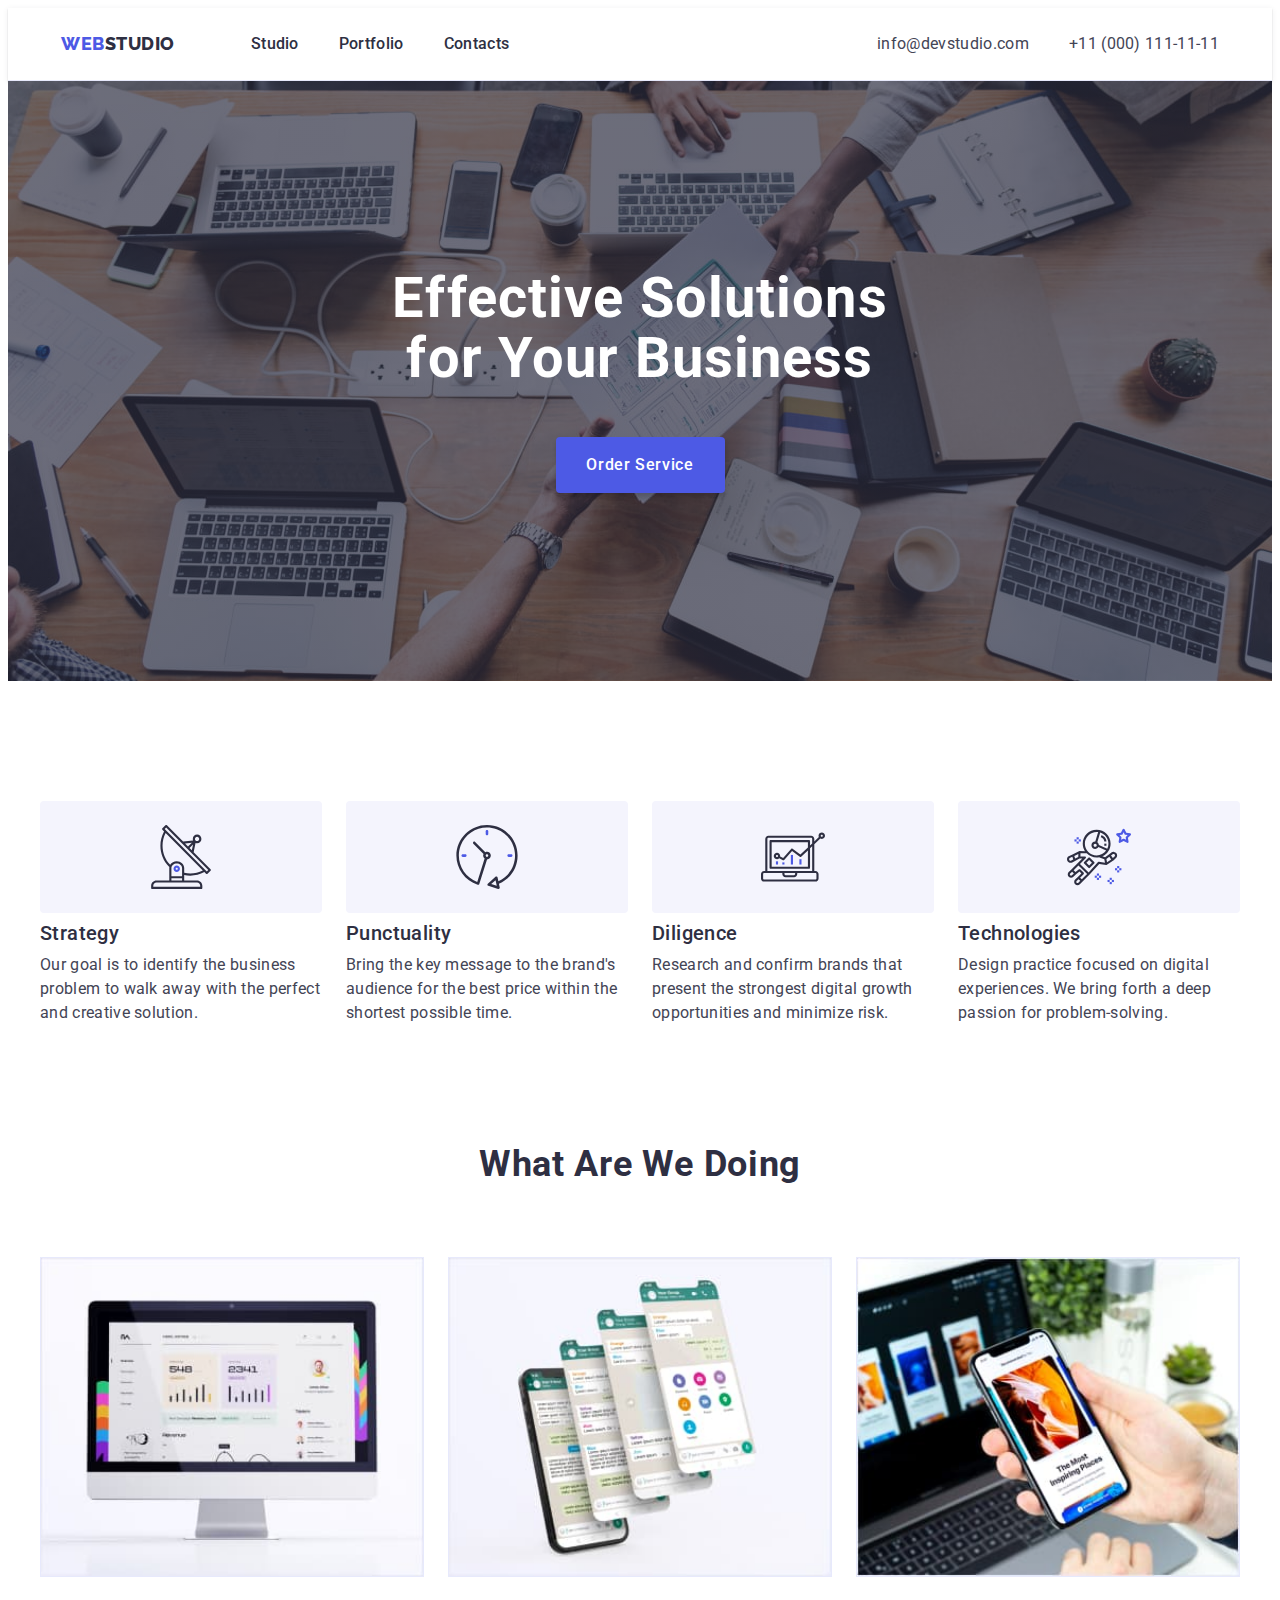
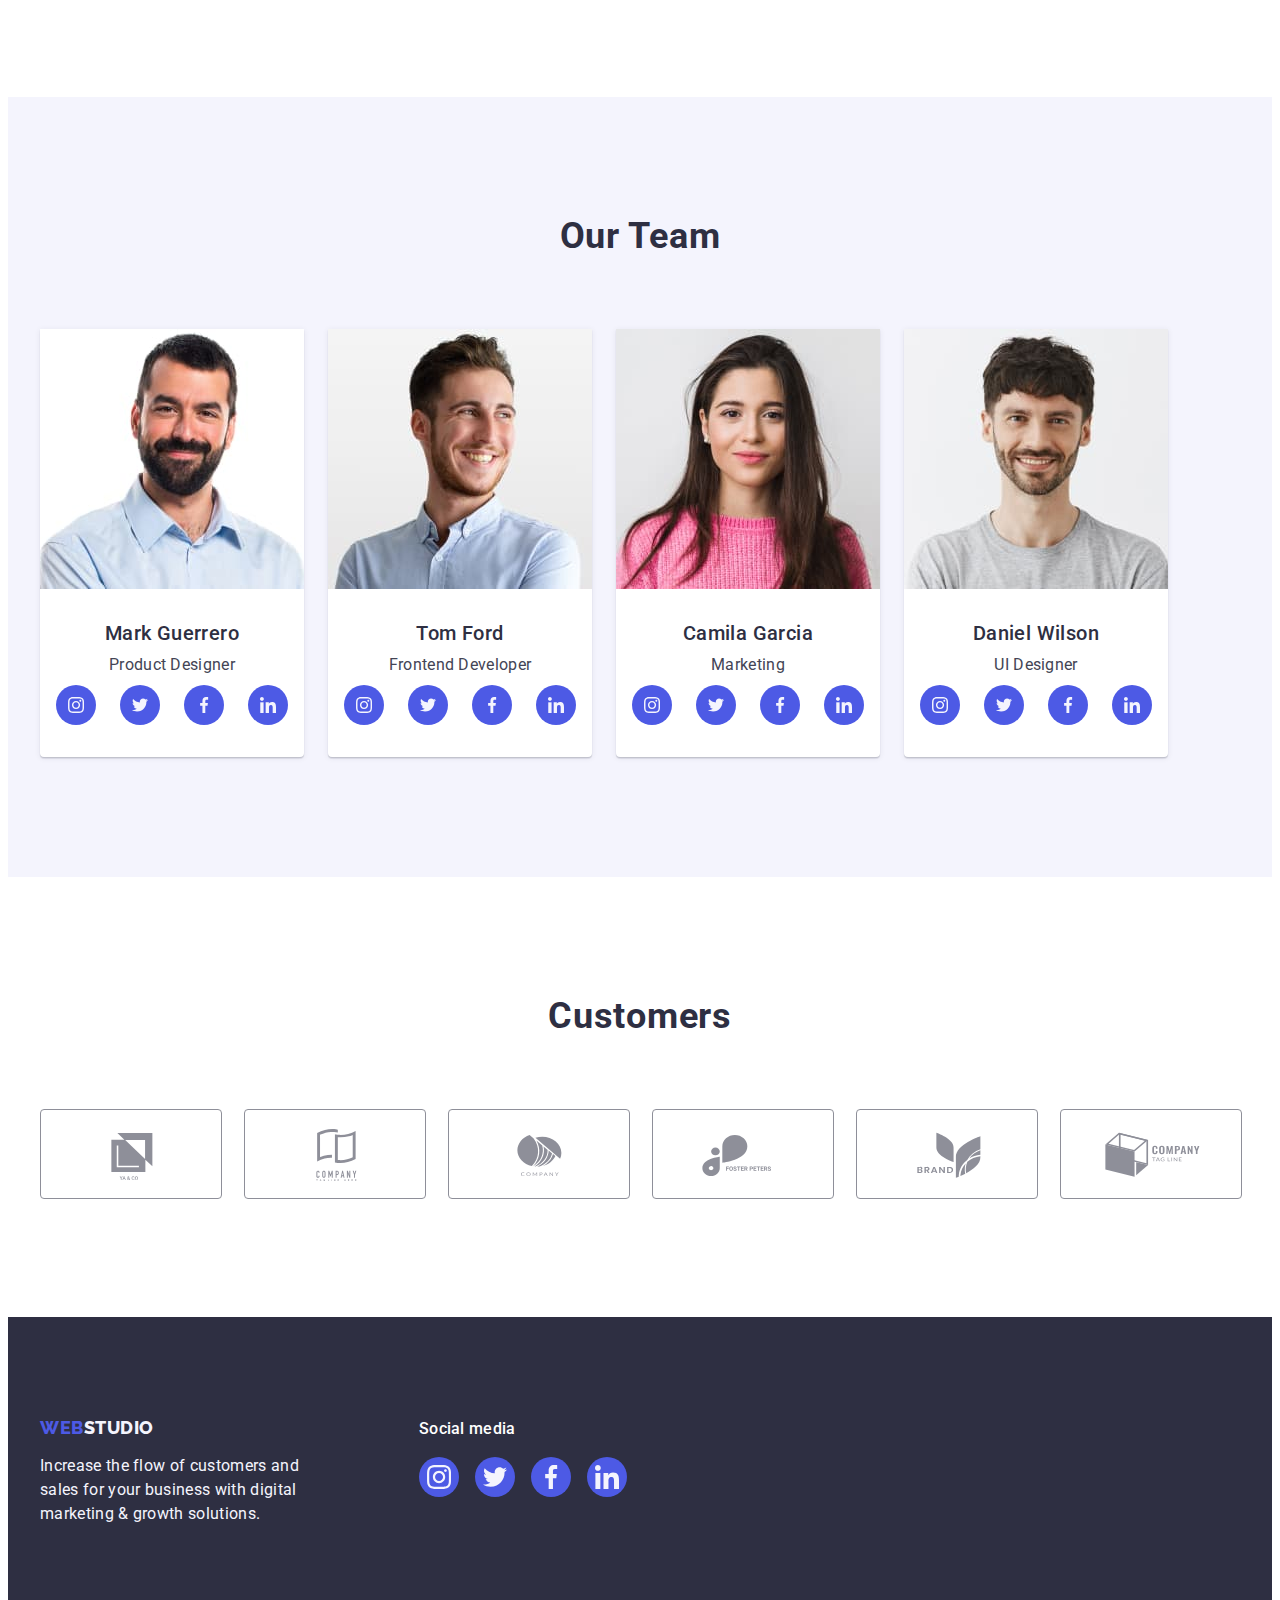
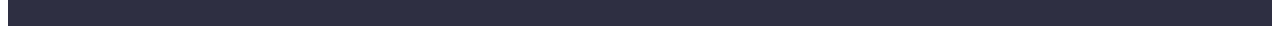
==== index.html @ d41ec76f "new rep" ====
<!DOCTYPE html>
<html lang="en">
  <head>
    <meta charset="UTF-8" />
    <meta http-equiv="X-UA-Compatible" content="IE=edge" />
    <meta name="viewport" content="width=device-width, initial-scale=1.0" />
    <title>Web Studio</title>
    <link rel="preconnect" href="https://fonts.googleapis.com" />
    <link rel="preconnect" href="https://fonts.gstatic.com" crossorigin />
    <link
      href="https://fonts.googleapis.com/css2?family=Raleway:wght@800&family=Roboto:wght@400;500;700&display=swap"
      rel="stylesheet"
    />
    <link
      rel="stylesheet"
      href="https://cdnjs.cloudflare.com/ajax/libs/modern-normalize/2.0.0/modern-normalize.min.css"
      integrity="sha512-4xo8blKMVCiXpTaLzQSLSw3KFOVPWhm/TRtuPVc4WG6kUgjH6J03IBuG7JZPkcWMxJ5huwaBpOpnwYElP/m6wg=="
      crossorigin="anonymous"
      referrerpolicy="no-referrer"
    />
    <link rel="stylesheet" href="./css/styles.css" />
  </head>
  <body>
    <header class="header">
      <div class="container header-container">
        <nav class="nav">
          <a class="header-logo link" href="./index.html"
            >Web<span class="header-logo-text">Studio</span></a
          >
          <ul class="nav-list list">
            <li class="nav-item">
              <a class="nav-link link" href="./index.html">Studio</a>
            </li>
            <li class="nav-item">
              <a class="nav-link link" href="./portfolio.html">Portfolio</a>
            </li>
            <li class="nav-item">
              <a class="nav-link link" href="">Contacts</a>
            </li>
          </ul>
        </nav>
        <address class="header-address">
          <ul class="header-contacts list">
            <li class="nav-item">
              <a class="nav-contact link" href="mailto:info@devstudio.com"
                >info@devstudio.com</a
              >
            </li>
            <li class="nav-item">
              <a class="nav-contact link" href="tel:+110001111111"
                >+11 (000) 111-11-11</a
              >
            </li>
          </ul>
        </address>
      </div>
    </header>
    <main>
      <!--Hero-->
      <section class="hero">
        <div class="container hero-container">
          <h1 class="title-main">Effective Solutions for Your Business</h1>
          <button class="order-button" type="button">Order Service</button>
        </div>
      </section>

      <!--STUDIO-->
      <section class="studio">
        <div class="container studio-container">
          <h2 class="visually-hidden">Features</h2>
          <!--Прихований заголовок-->
          <ul class="studio-list list">
            <li class="studio-item">
              <div class="icon-area">
                <svg class="studio-icon" width="64" height="64">
                  <use href="./images/icons.svg#icon-antenna"></use>
                </svg>
              </div>

              <h3 class="item-subltitle">Strategy</h3>
              <p class="item-description">
                Our goal is to identify the business problem to walk away with
                the perfect and creative solution.
              </p>
            </li>
            <li class="studio-item">
              <div class="icon-area">
                <svg class="studio-icon" width="64" height="64">
                  <use href="./images/icons.svg#icon-clock"></use>
                </svg>
              </div>
              <h3 class="item-subltitle">Punctuality</h3>
              <p class="item-description">
                Bring the key message to the brand's audience for the best price
                within the shortest possible time.
              </p>
            </li>
            <li class="studio-item">
              <div class="icon-area">
                <svg class="studio-icon" width="64" height="64">
                  <use href="./images/icons.svg#icon-diagram"></use>
                </svg>
              </div>

              <h3 class="item-subltitle">Diligence</h3>
              <p class="item-description">
                Research and confirm brands that present the strongest digital
                growth opportunities and minimize risk.
              </p>
            </li>
            <li class="studio-item">
              <div class="icon-area">
                <svg class="studio-icon" width="64" height="64">
                  <use href="./images/icons.svg#icon-astronaut"></use>
                </svg>
              </div>
              <h3 class="item-subltitle">Technologies</h3>
              <p class="item-description">
                Design practice focused on digital experiences. We bring forth a
                deep passion for problem-solving.
              </p>
            </li>
          </ul>
        </div>
      </section>

      <!--SERVICES-->
      <section class="services">
        <div class="container services-container">
          <h2 class="title-block">What are we doing</h2>
          <ul class="services-list list">
            <li class="services-img">
              <img
                src="./images/section-2/desktop.jpg"
                alt="desktop design"
                class="services-pic"
              />
            </li>
            <li class="services-img">
              <img
                src="./images/section-2/mobile.jpg"
                alt="mobile design"
                class="services-pic"
              />
            </li>
            <li class="services-img">
              <img
                src="./images/section-2/mobdesktop.jpg"
                alt="mobile and desktop design"
                class="services-pic"
              />
            </li>
          </ul>
        </div>
      </section>

      <!--CONTACTS-->
      <section class="contacts" id="contacts">
        <div class="container contacts-container">
          <h2 class="title-block">Our Team</h2>
          <ul class="contacts-list list">
            <li class="contacts-item">
              <img
                src="./images/section-3/mark.jpg"
                alt="photo Mark"
                class="contacts-pic"
              />
              <div class="item-text">
                <h3 class="item-subltitle">Mark Guerrero</h3>
                <p class="item-description">Product Designer</p>
                <ul class="social-media-list list">
                  <li class="social-media-item">
                    <a href="#" class="social-media-link link">
                      <svg class="social-media-icon" width="16" height="16">
                        <use href="./images/icons.svg#icon-instagram"></use>
                      </svg>
                    </a>
                  </li>
                  <li class="social-media-item">
                    <a href="#" class="social-media-link link">
                      <svg class="social-media-icon" width="16" height="16">
                        <use href="./images/icons.svg#icon-twitter"></use>
                      </svg>
                    </a>
                  </li>
                  <li class="social-media-item">
                    <a href="#" class="social-media-link link">
                      <svg class="social-media-icon" width="16" height="16">
                        <use href="./images/icons.svg#icon-facebook"></use>
                      </svg>
                    </a>
                  </li>
                  <li class="social-media-item">
                    <a href="#" class="social-media-link link">
                      <svg class="social-media-icon" width="16" height="16">
                        <use href="./images/icons.svg#icon-linkedin"></use>
                      </svg>
                    </a>
                  </li>
                </ul>
              </div>
            </li>
            <li class="contacts-item">
              <img
                src="./images/section-3/tom.jpg"
                alt="photo Tom"
                class="contacts-pic"
              />
              <div class="item-text">
                <h3 class="item-subltitle">Tom Ford</h3>
                <p class="item-description">Frontend Developer</p>
                <ul class="social-media-list list">
                  <li class="social-media-item">
                    <a href="#" class="social-media-link link">
                      <svg class="social-media-icon" width="16" height="16">
                        <use href="./images/icons.svg#icon-instagram"></use>
                      </svg>
                    </a>
                  </li>
                  <li class="social-media-item">
                    <a href="#" class="social-media-link link">
                      <svg class="social-media-icon" width="16" height="16">
                        <use href="./images/icons.svg#icon-twitter"></use>
                      </svg>
                    </a>
                  </li>
                  <li class="social-media-item">
                    <a href="#" class="social-media-link link">
                      <svg class="social-media-icon" width="16" height="16">
                        <use href="./images/icons.svg#icon-facebook"></use>
                      </svg>
                    </a>
                  </li>
                  <li class="social-media-item">
                    <a href="#" class="social-media-link link">
                      <svg class="social-media-icon" width="16" height="16">
                        <use href="./images/icons.svg#icon-linkedin"></use>
                      </svg>
                    </a>
                  </li>
                </ul>
              </div>
            </li>
            <li class="contacts-item">
              <img
                src="./images/section-3/camila.jpg"
                alt="photo Camila"
                class="contacts-pic"
              />
              <div class="item-text">
                <h3 class="item-subltitle">Camila Garcia</h3>
                <p class="item-description">Marketing</p>
                <ul class="social-media-list list">
                  <li class="social-media-item">
                    <a href="#" class="social-media-link link">
                      <svg class="social-media-icon" width="16" height="16">
                        <use href="./images/icons.svg#icon-instagram"></use>
                      </svg>
                    </a>
                  </li>
                  <li class="social-media-item">
                    <a href="#" class="social-media-link link">
                      <svg class="social-media-icon" width="16" height="16">
                        <use href="./images/icons.svg#icon-twitter"></use>
                      </svg>
                    </a>
                  </li>
                  <li class="social-media-item">
                    <a href="#" class="social-media-link link">
                      <svg class="social-media-icon" width="16" height="16">
                        <use href="./images/icons.svg#icon-facebook"></use>
                      </svg>
                    </a>
                  </li>
                  <li class="social-media-item">
                    <a href="#" class="social-media-link link">
                      <svg class="social-media-icon" width="16" height="16">
                        <use href="./images/icons.svg#icon-linkedin"></use>
                      </svg>
                    </a>
                  </li>
                </ul>
              </div>
            </li>
            <li class="contacts-item">
              <img
                src="./images/section-3/daniel.jpg"
                alt="photo Daniel"
                class="contacts-pic"
              />
              <div class="item-text">
                <h3 class="item-subltitle">Daniel Wilson</h3>
                <p class="item-description">UI Designer</p>
                <ul class="social-media-list list">
                  <li class="social-media-item">
                    <a
                      href="#"
                      class="social-media-link link"
                      rel="noopener noreferrer"
                    >
                      <svg class="social-media-icon" width="16" height="16">
                        <use href="./images/icons.svg#icon-instagram"></use>
                      </svg>
                    </a>
                  </li>
                  <li class="social-media-item">
                    <a
                      href="#"
                      class="social-media-link link"
                      rel="noopener noreferrer"
                    >
                      <svg class="social-media-icon" width="16" height="16">
                        <use href="./images/icons.svg#icon-twitter"></use>
                      </svg>
                    </a>
                  </li>
                  <li class="social-media-item">
                    <a
                      href="#"
                      class="social-media-link link"
                      rel="noopener noreferrer"
                    >
                      <svg class="social-media-icon" width="16" height="16">
                        <use href="./images/icons.svg#icon-facebook"></use>
                      </svg>
                    </a>
                  </li>
                  <li class="social-media-item">
                    <a
                      href="#"
                      class="social-media-link link"
                      rel="noopener noreferrer"
                    >
                      <svg class="social-media-icon" width="16" height="16">
                        <use href="./images/icons.svg#icon-linkedin"></use>
                      </svg>
                    </a>
                  </li>
                </ul>
              </div>
            </li>
          </ul>
        </div>
      </section>

      <!--CUSTOMERS-->
      <section class="customers">
        <div class="container services-container">
          <h2 class="title-block">Customers</h2>
          <ul class="customers-list list">
            <li class="customers-item">
              <a href="#" class="customers-link link" rel="noopener noreferrer">
                <svg class="customers-icon" width="104" height="56">
                  <use href="./images/icons.svg#icon-Logo"></use>
                </svg>
              </a>
            </li>
            <li class="customers-item">
              <a href="#" class="customers-link link" rel="noopener noreferrer">
                <svg class="customers-icon" width="104" height="56">
                  <use href="./images/icons.svg#icon-Logo-1"></use>
                </svg>
              </a>
            </li>
            <li class="customers-item">
              <a href="#" class="customers-link link" rel="noopener noreferrer">
                <svg class="customers-icon" width="104" height="56">
                  <use href="./images/icons.svg#icon-Logo-2"></use>
                </svg>
              </a>
            </li>
            <li class="customers-item">
              <a href="#" class="customers-link link" rel="noopener noreferrer">
                <svg class="customers-icon" width="104" height="56">
                  <use href="./images/icons.svg#icon-Logo-3"></use>
                </svg>
              </a>
            </li>
            <li class="customers-item">
              <a href="#" class="customers-link link" rel="noopener noreferrer">
                <svg class="customers-icon" width="104" height="56">
                  <use href="./images/icons.svg#icon-Logo-4"></use>
                </svg>
              </a>
            </li>
            <li class="customers-item">
              <a href="#" class="customers-link link" rel="noopener noreferrer">
                <svg class="customers-icon" width="104" height="56">
                  <use href="./images/icons.svg#icon-Logo-5"></use>
                </svg>
              </a>
            </li>
          </ul>
        </div>
      </section>
    </main>

    <!--FOOTER-->
    <footer class="footer">
      <div class="container footer-container">
        <div class="footer-logo-area">
          <a href="./index.html" class="footer-logo link"
            >Web<span class="footer-logo-text">Studio</span></a
          >
          <p class="footer-description">
            Increase the flow of customers and <br />
            sales for your business with digital <br />
            marketing & growth solutions.
          </p>
        </div>
        <div class="footer-social-media">
          <p class="footer-social-subtitle">Social media</p>
          <ul class="footer-social-list list">
            <li class="social-media-item">
              <a
                href="#"
                class="footer-social-link link"
                rel="noopener noreferrer"
              >
                <svg class="footer-social-icon" width="24" height="24">
                  <use href="./images/icons.svg#icon-instagram"></use>
                </svg>
              </a>
            </li>
            <li class="social-media-item">
              <a
                href="#"
                class="footer-social-link link"
                rel="noopener noreferrer"
              >
                <svg class="footer-social-icon" width="24" height="24">
                  <use href="./images/icons.svg#icon-twitter"></use>
                </svg>
              </a>
            </li>
            <li class="social-media-item">
              <a
                href="#"
                class="footer-social-link link"
                rel="noopener noreferrer"
              >
                <svg class="footer-social-icon" width="24" height="24">
                  <use href="./images/icons.svg#icon-facebook"></use>
                </svg>
              </a>
            </li>
            <li class="social-media-item">
              <a
                href="#"
                class="footer-social-link link"
                rel="noopener noreferrer"
              >
                <svg class="footer-social-icon" width="24" height="24">
                  <use href="./images/icons.svg#icon-linkedin"></use>
                </svg>
              </a>
            </li>
          </ul>
        </div>
      </div>
    </footer>
  </body>
</html>
---- css/styles.css ----
:root {
  --color-white: #f4f4fd;
}

body {
  font-family: "Roboto", sans-serif;
  color: #434455;
  background-color: #ffffff;
}

.container {
  width: 1200px;
  padding-left: 15px;
  padding-right: 15px;
  margin: 0 auto;
}

.link {
  text-decoration: none;
}

.list {
  list-style: none;
}

.visually-hidden {
  position: absolute;
  width: 1px;
  height: 1px;
  margin: -1px;
  border: 0;
  padding: 0;
  white-space: nowrap;
  clip-path: inset(100%);
  clip: rect(0 0 0 0);
  overflow: hidden;
}

/* HEADER */
.header {
  background-color: #ffffff;
  display: flex;
  justify-content: center;
  border-bottom: 1px solid #e7e9fc;
  box-shadow: 0px 2px 1px rgba(46, 47, 66, 0.08),
    0px 1px 1px rgba(46, 47, 66, 0.16), 0px 1px 6px rgba(46, 47, 66, 0.08);
}

.header-container {
  display: flex;
  justify-content: space-between;
  align-items: center;
  width: 1158px;
}

.nav {
  display: flex;
  align-items: center;
}

.nav-item {
  margin-top: 24px;
  margin-bottom: 24px;
}

.nav-link {
  font-family: "Roboto", sans-serif;
  font-style: normal;
  font-weight: 500;
  font-size: 16px;
  line-height: 1.5;
  letter-spacing: 0.02em;
  color: #2e2f42;
  padding-top: 24px;
  padding-bottom: 24px;
}

.nav-link:hover,
.nav-link:focus {
  color: #404bbf;
}

.nav-list {
  display: flex;
  gap: 40px;
}
.header-logo {
  font-family: "Raleway", sans-serif;
  font-weight: 800;
  font-size: 18px;
  line-height: 1.17;
  display: flex;
  align-items: center;
  letter-spacing: 0.03em;
  color: #4d5ae5;
  text-transform: uppercase;
  margin-right: 76px;
}

.header-logo-text {
  color: #2e2f42;
}

.nav-contact {
  font-family: "Roboto", sans-serif;
  font-style: normal;
  font-weight: 400;
  font-size: 16px;
  line-height: 1.5;
  letter-spacing: 0.02em;
  color: #434455;
}

.nav-contact:hover,
.nav-contact:focus {
  color: #404bbf;
}

.header-address {
  font-style: normal;
}

.header-contacts {
  display: flex;
  gap: 40px;
}

/* HERO */

.order-button {
  min-width: 169px;
  height: 56px;
  font-family: "Roboto", sans-serif;
  font-weight: 500;
  font-size: 16px;
  line-height: 1.5;
  letter-spacing: 0.04em;
  color: #ffffff;
  cursor: pointer;
  background-color: #4d5ae5;
  border-radius: 4px;
  box-shadow: 0px 4px 4px rgba(0, 0, 0, 0.15);
  border: 0px;
  display: block;
  justify-content: center;
  align-items: center;
  margin-top: 48px;
}

.order-button:hover,
.order-button:focus {
  background-color: #404bbf;
}

.hero {
  padding-top: 188px;
  padding-bottom: 188px;
  background-image: linear-gradient(
      rgba(46, 47, 66, 0.7),
      rgba(46, 47, 66, 0.7)
    ),
    url(../images/bg-image.jpg);
  background-repeat: no-repeat;
  background-position: center;
  background-size: cover;
  max-width: 1440px;
  margin: 0 auto;
}

.title-main {
  font-family: "Roboto", sans-serif;
  font-weight: 700;
  font-size: 56px;
  line-height: 1.07;
  text-align: center;
  letter-spacing: 0.02em;
  color: #ffffff;
  margin: 0 auto;
  max-width: 496px;
}

.hero-container {
  display: flex;
  flex-direction: column;
  align-items: center;
}

/* STUDIO */

.icon-area {
  display: flex;
  justify-content: center;
  align-items: center;
  height: 112px;
  width: 100%;
  background-color: #f4f4fd;
  margin-bottom: 8px;
  border-radius: 4px;
}

.title-block {
  font-family: "Roboto", sans-serif;
  font-weight: 700;
  font-size: 36px;
  line-height: 1.11;
  text-align: center;
  letter-spacing: 0.02em;
  text-transform: capitalize;
  color: #2e2f42;
  margin-bottom: 72px;
}

.item-subltitle {
  font-family: "Roboto", sans-serif;
  font-weight: 500;
  font-size: 20px;
  line-height: 1.2;
  letter-spacing: 0.02em;
  color: #2e2f42;
}

.item-description {
  font-family: "Roboto", sans-serif;
  font-weight: 400;
  font-size: 16px;
  line-height: 1.5;
  letter-spacing: 0.02em;
  color: #434455;
}

.studio {
  padding-top: 120px;
  padding-bottom: 120px;
}

.studio-list {
  display: flex;
  gap: 24px;
}

.studio-item {
  width: calc((100% - 72px) / 4);
}

.studio-item .item-subltitle {
  margin-bottom: 8px;
}

/* SERVICES */

.services {
  background-color: #ffffff;
  padding-bottom: 120px;
}

.services-list {
  display: flex;
  gap: 24px;
}

.services-img {
  width: calc((100% - 48px) / 3);
  border: 1px solid #e7e9fc;
}

/* CONTACTS */

.contacts {
  background-color: #f4f4fd;
  padding-top: 120px;
  padding-bottom: 120px;
}

.contacts-item {
  background-color: #ffffff;
  display: flex;
  flex-direction: column;
  box-shadow: 0px 1px 6px rgba(46, 47, 66, 0.08),
    0px 1px 1px rgba(46, 47, 66, 0.16), 0px 2px 1px rgba(46, 47, 66, 0.08);
  border-radius: 0px 0px 4px 4px;
}

.contacts-list {
  display: flex;
  gap: 24px;
}

.item-text {
  padding-top: 32px;
  padding-bottom: 32px;
  padding-left: 16px;
  padding-right: 16px;
  display: flex;
  flex-direction: column;
  align-items: center;
}

.item-text .item-subltitle {
  margin-bottom: 8px;
  text-align: center;
}

.item-text .item-description {
  margin-bottom: 8px;
}

.item-text .item-description {
  text-align: center;
}

.social-media-list {
  display: flex;
  justify-content: center;
  gap: 24px;
}

.footer-social-list {
  display: flex;
  justify-content: center;
  gap: 16px;
}

.social-media-link {
  display: flex;
  justify-content: center;
  align-items: center;
  width: 40px;
  height: 40px;
  border-radius: 50%;
  background-color: #4d5ae5;
}

.social-media-link:hover,
.social-media-link:focus {
  background-color: #404bbf;
}

.social-media-icon {
  fill: var(--color-white);
}

/* customers */

.customers {
  background-color: #ffffff;
  padding-top: 120px;
  padding-bottom: 120px;
}

.customers-list {
  display: flex;
  gap: 24px;
}

.customers-item {
  width: calc((100% - 120px) / 6);
  height: 88px;
  border-width: 1px;
}

.customers-link {
  width: 100%;
  height: 100%;
  border: 1px solid #8e8f99;
  border-radius: 4px;
  align-items: center;
  justify-content: center;
  border-radius: зі значенням 4px;
  display: flex;
  color: #8e8f99;
}

.customers-icon {
  fill: currentColor;
}

.customers-link:hover,
.customers-link:focus {
  color: #404bbf;
  border-color: #404bbf;
}

/* FOOTER */

.footer {
  background-color: #2e2f42;
  padding-top: 100px;
  padding-bottom: 100px;
}

.footer-container {
  display: flex;
  align-items: baseline;
}

.footer-logo-area {
  margin-right: 120px;
}

.footer-description {
  font-family: "Roboto", sans-serif;
  font-weight: 400;
  font-size: 16px;
  line-height: 1.5;
  letter-spacing: 0.02em;
  color: #f4f4fd;
}

.footer-logo {
  font-family: "Raleway", sans-serif;
  font-weight: 800;
  font-size: 18px;
  line-height: 1.17;
  display: flex;
  align-items: center;
  letter-spacing: 0.03em;
  color: #4d5ae5;
  text-transform: uppercase;
  margin-bottom: 16px;
  display: inline-block;
}

.footer-logo-text {
  color: #f4f4fd;
}

.footer-social-media {
  display: block;
  width: 208px;
}

.footer-social-subtitle {
  font-family: "Roboto", sans-serif;
  font-weight: 500;
  font-size: 16px;
  line-height: 1.5;
  letter-spacing: 0.02em;
  color: #ffffff;
  margin-bottom: 16px;
}

.footer-social-icon {
  fill: var(--color-white);
}

.footer-social-link {
  display: flex;
  justify-content: center;
  align-items: center;
  width: 40px;
  height: 40px;
  border-radius: 50%;
  background-color: #4d5ae5;
}

.footer-social-link:hover,
.footer-social-link:focus {
  background-color: #31d0aa;
}

/* PORTFOLIO */

.portfolio {
  padding-top: 96px;
  padding-bottom: 120px;
}

.filters-button {
  font-family: "Roboto", sans-serif;
  font-weight: 500;
  font-size: 16px;
  line-height: 1.5;
  display: flex;
  align-items: center;
  letter-spacing: 0.04em;
  color: #4d5ae5;
  cursor: pointer;
  background-color: #f4f4fd;
  padding: 12px 24px;
  border: 1px solid #e7e9fc;
  border-radius: 4px;
}

.filters-button:hover,
.filters-button:focus {
  color: #ffffff;
  background-color: #404bbf;
  box-shadow: 0px 3px 1px rgba(0, 0, 0, 0.1), 0px 2px 1px rgba(0, 0, 0, 0.08),
    0px 2px 2px rgba(0, 0, 0, 0.12);
  border: 1px solid transparent;
}

.filters-list {
  display: flex;
  justify-content: center;
  gap: 24px;
  margin-bottom: 72px;
}

.portfolio-subtitle {
  font-family: "Roboto", sans-serif;
  font-style: normal;
  font-weight: 500;
  font-size: 20px;
  line-height: 1.2;
  letter-spacing: 0.02em;
  color: #2e2f42;
  margin-bottom: 8px;
}

.portfolio-list {
  display: flex;
  flex-wrap: wrap;
}

.portfolio-link {
  display: block;
}

.portfolio-link:hover,
.portfolio-link:focus {
  box-shadow: 0px 1px 6px rgba(46, 47, 66, 0.08),
    0px 1px 1px rgba(46, 47, 66, 0.16), 0px 2px 1px rgba(46, 47, 66, 0.08);
}

.portfolio-item {
  margin-right: 24px;
  margin-bottom: 48px;
  width: calc((100% - 48px) / 3);
}

.portfolio-item:nth-child(3n) {
  margin-right: 0px;
}

.portfolio-item:nth-last-child(-n + 3) {
  margin-bottom: 0px;
  object-fit: cover;
}

.portfolio-text {
  padding: 32px 16px;
  border-bottom: 1px solid #e7e9fc;
  border-left: 1px solid #e7e9fc;
  border-right: 1px solid #e7e9fc;
}

ol,
ul {
  margin: 0;
  padding: 0;
}

p,
h1,
h2,
h3,
h4,
h5,
h6 {
  margin: 0;
}

img {
  display: block;
  width: 100%;
  height: auto;
}
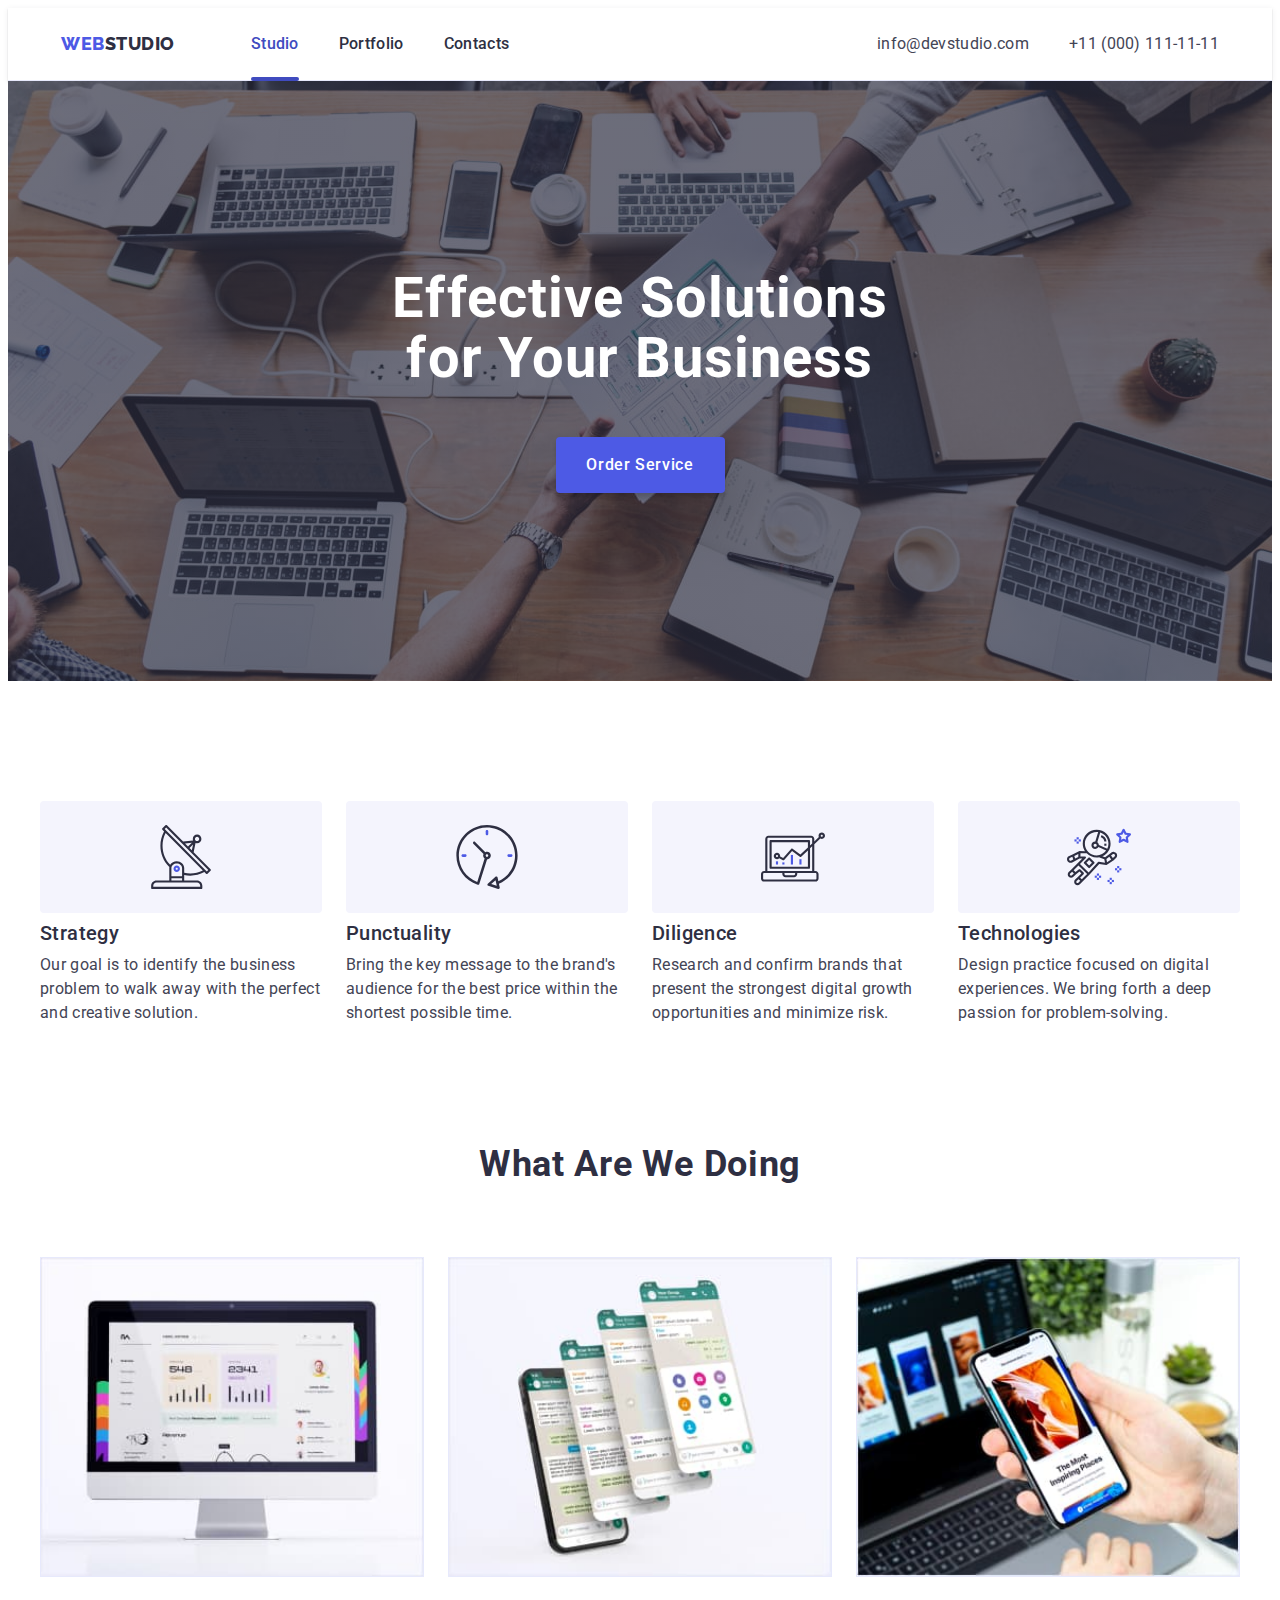
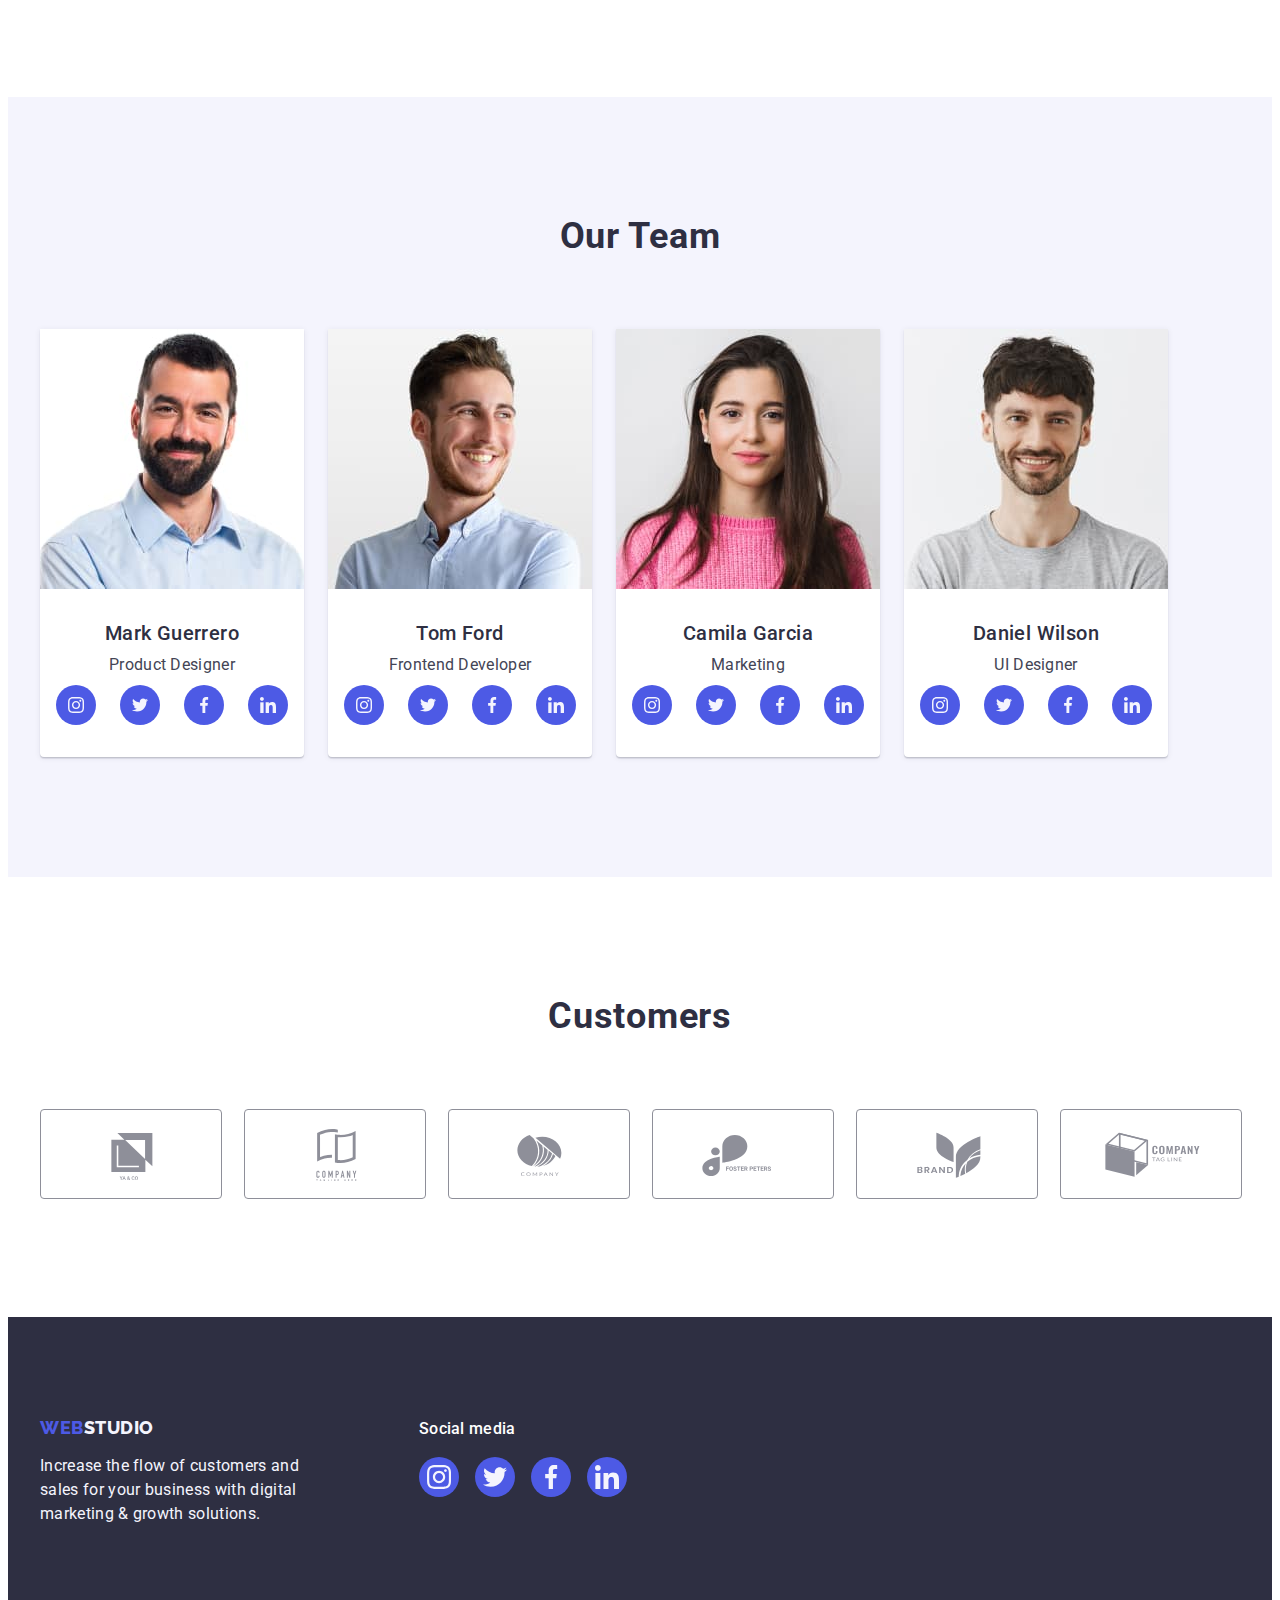
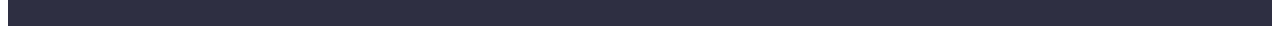
==== commit 40c7cb13: "mod-5.3.2" ====
--- a/index.html
+++ b/index.html
@@ -29,7 +29,7 @@
           >
           <ul class="nav-list list">
             <li class="nav-item">
-              <a class="nav-link link" href="./index.html">Studio</a>
+              <a class="nav-link link current" href="./index.html">Studio</a>
             </li>
             <li class="nav-item">
               <a class="nav-link link" href="./portfolio.html">Portfolio</a>
@@ -60,7 +60,9 @@
       <section class="hero">
         <div class="container hero-container">
           <h1 class="title-main">Effective Solutions for Your Business</h1>
-          <button class="order-button" type="button">Order Service</button>
+          <button type="button" class="order-button" data-modal-open>
+            Order Service
+          </button>
         </div>
       </section>
 
@@ -459,5 +461,19 @@
         </div>
       </div>
     </footer>
+    <div class="backdrop is-hidden" data-modal>
+      <div class="modal">
+        <button type="button" class="modal-close" data-modal-close>
+          <svg class="modal-close-icon" width="8" height="8">
+            <use href="./images/icons.svg#icon-cross"></use>
+          </svg>
+        </button>
+      </div>
+    </div>
+    <script src="https://unpkg.com/aos@2.3.1/dist/aos.js"></script>
+    <script>
+      AOS.init();
+    </script>
+    <script src="./js/modal.js"></script>
   </body>
 </html>
--- a/css/styles.css
+++ b/css/styles.css
@@ -58,10 +58,10 @@
   align-items: center;
 }
 
-.nav-item {
+/* .nav-item {
   margin-top: 24px;
   margin-bottom: 24px;
-}
+} */
 
 .nav-link {
   font-family: "Roboto", sans-serif;
@@ -70,9 +70,12 @@
   font-size: 16px;
   line-height: 1.5;
   letter-spacing: 0.02em;
-  color: #2e2f42;
   padding-top: 24px;
   padding-bottom: 24px;
+  display: block;
+  position: relative;
+  transition: color 250ms cubic-bezier(0.4, 0, 0.2, 1);
+  color: #2e2f42;
 }
 
 .nav-link:hover,
@@ -80,10 +83,40 @@
   color: #404bbf;
 }
 
+.current {
+  color: #404bbf;
+  font-family: "Roboto", sans-serif;
+  font-style: normal;
+  font-weight: 500;
+  font-size: 16px;
+  line-height: 1.5;
+  letter-spacing: 0.02em;
+}
+
 .nav-list {
   display: flex;
   gap: 40px;
 }
+
+.nav-link::after {
+  content: "";
+  position: absolute;
+  left: 0;
+  bottom: -1px;
+  width: 100%;
+  height: 4px;
+  border-radius: 2px;
+  background-color: #404bbf;
+  transform: scaleX(0);
+  transition: transform 0.5s ease-out;
+}
+
+.nav-link:hover::after,
+.nav-link:focus::after,
+.current::after {
+  transform: scaleX(1);
+}
+
 .header-logo {
   font-family: "Raleway", sans-serif;
   font-weight: 800;
@@ -109,6 +142,7 @@
   line-height: 1.5;
   letter-spacing: 0.02em;
   color: #434455;
+  transition: color 250ms cubic-bezier(0.4, 0, 0.2, 1);
 }
 
 .nav-contact:hover,
@@ -145,6 +179,7 @@
   justify-content: center;
   align-items: center;
   margin-top: 48px;
+  transition: background-color 250ms cubic-bezier(0.4, 0, 0.2, 1);
 }
 
 .order-button:hover,
@@ -328,6 +363,7 @@
   height: 40px;
   border-radius: 50%;
   background-color: #4d5ae5;
+  transition: background-color 250ms cubic-bezier(0.4, 0, 0.2, 1);
 }
 
 .social-media-link:hover,
@@ -368,6 +404,8 @@
   border-radius: зі значенням 4px;
   display: flex;
   color: #8e8f99;
+  transition: border-color 250ms cubic-bezier(0.4, 0, 0.2, 1),
+    color 250ms cubic-bezier(0.4, 0, 0.2, 1);
 }
 
 .customers-icon {
@@ -451,6 +489,7 @@
   height: 40px;
   border-radius: 50%;
   background-color: #4d5ae5;
+  transition: background-color 250ms cubic-bezier(0.4, 0, 0.2, 1);
 }
 
 .footer-social-link:hover,
@@ -479,6 +518,10 @@
   padding: 12px 24px;
   border: 1px solid #e7e9fc;
   border-radius: 4px;
+  transition: color 250ms cubic-bezier(0.4, 0, 0.2, 1),
+    background-color 250ms cubic-bezier(0.4, 0, 0.2, 1),
+    border-color 250ms cubic-bezier(0.4, 0, 0.2, 1),
+    box-shadow 250ms cubic-bezier(0.4, 0, 0.2, 1);
 }
 
 .filters-button:hover,
@@ -513,8 +556,35 @@
   flex-wrap: wrap;
 }
 
+.portfolio-cover-wrap {
+  position: relative;
+  overflow: hidden;
+}
+
+.portfolio-cover-content {
+  font-family: "Roboto", sans-serif;
+  font-weight: 400;
+  font-size: 16px;
+  line-height: 1.5;
+  letter-spacing: 0.02em;
+  color: #f4f4fd;
+  position: absolute;
+  top: 0;
+  height: 100%;
+  padding: 40px 32px;
+  background-color: #4d5ae5;
+  transform: translateY(100%);
+  transition: transform 250ms cubic-bezier(0.4, 0, 0.2, 1);
+}
+
+.portfolio-item:hover .portfolio-cover-content,
+.portfolio-item:focus .portfolio-cover-content {
+  transform: translateY(0%);
+}
+
 .portfolio-link {
   display: block;
+  transition: box-shadow 250ms cubic-bezier(0.4, 0, 0.2, 1);
 }
 
 .portfolio-link:hover,
@@ -566,3 +636,73 @@
   width: 100%;
   height: auto;
 }
+
+.backdrop {
+  position: fixed;
+  width: 100%;
+  height: 100%;
+  background-color: rgba(46, 47, 66, 0.4);
+  top: 0;
+  transition: opacity 250ms cubic-bezier(0.4, 0, 0.2, 1),
+    visibility 250ms cubic-bezier(0.4, 0, 0.2, 1);
+}
+
+.modal {
+  position: absolute;
+  top: 50%;
+  left: 50%;
+  transform: translate(-50%, -50%) scale(1);
+  transition: transform 250ms cubic-bezier(0.4, 0, 0.2, 1);
+  width: 408px;
+  min-height: 584px;
+  background-color: #fcfcfc;
+  border-radius: 4px;
+  padding: 30px;
+  box-shadow: 0px 1px 1px rgba(0, 0, 0, 0.14), 0px 1px 3px rgba(0, 0, 0, 0.12),
+    0px 2px 1px rgba(0, 0, 0, 0.2);
+}
+
+.backdrop.is-hidden .modal {
+  transform: translate(-50%, -50%) scaleY(0);
+}
+
+.modal-close-icon {
+  fill: #2e2f42;
+  transition: fill 250ms cubic-bezier(0.4, 0, 0.2, 1);
+}
+
+.modal-close {
+  top: 24px;
+  right: 24px;
+  width: 24px;
+  height: 24px;
+  padding: 0;
+  border: 1px solid rgba(0, 0, 0, 0.1);
+  background-color: #e7e9fc;
+  border-radius: 50%;
+  margin-left: auto;
+  display: flex;
+  align-items: center;
+  justify-content: center;
+  position: absolute;
+  cursor: pointer;
+  transition: background-color 250ms cubic-bezier(0.4, 0, 0.2, 1),
+    border 250ms cubic-bezier(0.4, 0, 0.2, 1);
+}
+
+.modal-close:hover,
+.modal-close:focus {
+  background-color: #404bbf;
+  border: none;
+}
+
+.modal-close:hover .modal-close-icon,
+.modal-close:focus .modal-close-icon {
+  fill: #ffffff;
+}
+
+.is-hidden {
+  visibility: hidden;
+  opacity: 0;
+  pointer-events: none;
+}
